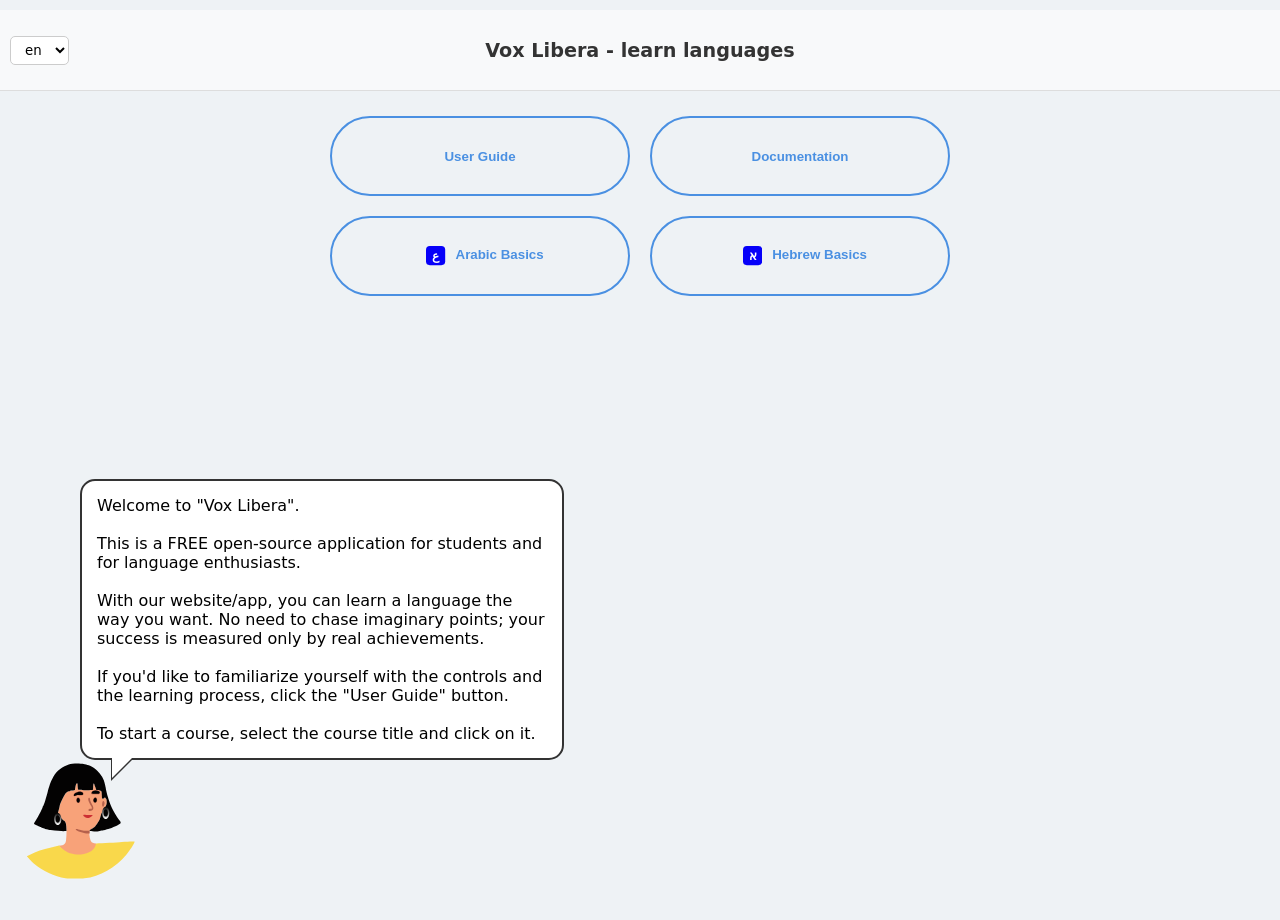
==== index.html @ 5a46f144 "take list of cources and generate buttons dynamically; verify app parameters;" ====
<!DOCTYPE html>
<html>
<head>
    <meta charset="UTF-8">

    <meta name="viewport" content="width=device-width, initial-scale=1.0, maximum-scale=1.0, user-scalable=no">
    <link rel="icon" />
    <title>Vox-Libera - Learn Any Language v2.8</title>
    <script>
      const html_code_ver = '2.8.4';
    </script>
    <link rel="stylesheet" href="style.css">
    <link rel="stylesheet" href="common_style.css">

</head>
<body>
    <nav class="top-nav-main">
      <select id="ui-lang-select" class="settings-select">
      </select>
      <span data-i18n="main|app-name"> </span>
    </nav>
    <main id="app-container">

      <div class="" id="aboutScreen">
        <div class="course-selector" id="course-selector">

          <button data-i18n="main|user-guide" class="course-btn" onclick="location.href='user_guide.html'">User Guide</button>

          <button data-i18n="main|documentation" class="course-btn" onclick="location.href='https://github.com/freerss2/vox_libera/blob/main/README.md'">Technical Documentation</button>
            
        <!-- buttons with links to supported courses -->
        </div>
      </div>

    </main>

    <div id="narrator-container">
      <div id="speech-bubble" class="hidden">
        <div id="bubble-text">
            </div>
        <div class="bubble-tail"></div>
      </div>

      <div id="mascot-wrapper">
      </div>
    </div>

    <script src="js/common.js?ver=2-7" defer></script>
    <script src="js/settings.js?ver=2-7" defer></script>
    <script src="js/i18n.js?ver=2-7" defer></script>
    <script src="js/locales.js?ver=2-7" defer></script>
    <script src="js/main.js?ver=2-7" defer></script>

</body>
</html>
---- style.css ----
﻿:root { 
    --nav-height: 60px; 
    --drawer-width: 360px;
    --primary: #4183d0; 
    --primary-color: #4183d0; 
    --primary-rgb: 0, 122, 255;
    --primary-background: #fff;
    --secondary-color: #0582f1;
    --error-color: #d23a3a;
    --text-color: #4b4b4b;
    --border-color: #888;
    --light-border-color: #E5E5E5;
    --app-scale: 1;
    --font-multiplier: 1; /* language-dependent font multiplier */
}
        
body {
   margin: 0;
   height: 100vh;
   padding: 10px;
   font-family: 'Segoe UI', system-ui, sans-serif;
   overflow: hidden;
   display: flex;
   flex-direction: column;
   align-items: center;
   background-color: #eef2f5;
}

/* Styles for any RTL lanugage (Arabic, Hebrew, Farsi) */
[dir="rtl"] {
    font-family: 'Noto Sans Arabic', sans-serif;
    text-align: right;
    line-height: 1.6; /* optional (?) */
}

/* Specific language styles */
[lang="ar"] {
    --font-multiplier: 1.8; /* Due to script-spyle Arabic is shown a bit smaller than Latin */
}

[lang="ru"] {
    --font-multiplier: 1.4;
}

[lang="en"] {
    --font-multiplier: 1.4;
}

#app-container {   
    flex: 1;
    flex-grow: 1;
    overflow-y: auto;
    display: flex;
    flex-direction: column;
    height: 100vh; 
    height: 100svh;
    min-width: 20vw;
    padding-bottom: 5px;
    padding-top: 5px;
    -webkit-overflow-scrolling: touch;
    transition: all 0.3s ease-out;
    opacity: 1;
}

#app-container.hidden-anim {
    opacity: 0;
    transform: translateY(20px);
}

#app-container > * {
    height: auto !important;
}

.top-nav-main {
    display: flex;
    align-items: center;    /* Выравнивает селектор и текст по вертикальной оси */
    justify-content: center; /* Центрирует содержимое */
    position: relative;     /* Нужно для позиционирования селектора */
    padding: 15px 20px;
    background-color: #f8f9fa; /* Или твой цвет фона */
    border-bottom: 1px solid #ddd;
    min-height: 50px;
    width: 100%;
}

/* Стили для заголовка */
.top-nav-main span {
    font-size: 1.2rem;
    font-weight: bold;
    color: #333;
    text-align: center;
}

.top-nav {
    display: flex;
    flex-direction: column;
    height: auto;
    padding: 10px;
    width: 100%;
    align-items: center;
    background: var(--primary-background);
    border-bottom: 1px solid var(--border-color);
}

.nav-content-wrapper {
    width: 100%;
    max-width: 600px;
    margin: 0 auto;
}

.nav-row {
    display: flex;
    align-items: center;
    width: 100%;
    gap: 10px;
}

#title {
    white-space: nowrap;
    overflow: hidden;
    text-overflow: ellipsis;
    flex-grow: 1;
    min-width: 0;    
    font-weight: bold;
    padding: 0 10px;
}

@media (max-width: 360px) {
    #title { font-size: 0.9em; }
}

@media (max-width: 600px) {
    #app-container {
        min-width: 80vw;
        margin: 0 auto; 
        max-width: 100vw;
    }
}

#completion-screen {
    text-align: center;
}

/* errors-panel  */
.progress-container {
    width: 100%;
    max-width: 100%;
    height: 16px;
    box-sizing: border-box;
    background: var(--border-color);
    border-radius: 10px;
    margin: 20px 0;
    overflow: hidden;
}

.progress-bar {
    width: 0%;
    height: 100%;
    background: var(--primary-color);
    transition: width 0.3s ease;
}

.game-screen {
    padding-bottom: 50px;
}

.hidden { display: none !important; }

.flashcards-screen {
    display: flex;
    flex-direction: column;
    align-items: center;
    justify-content: center;
}

.flashcard-wrapper {
    position: relative;
    user-select: none;
    width: 100%;
    display: flex;
    justify-content: center;
    align-items: center;
    padding: 0 10px;
    box-sizing: border-box;
}

.flashcard-header {
    display: flex;
    margin-top: 10px;
    margin-bottom: 10px;
    align-items: center;
    justify-content: space-between;
    padding: 10px 15px;
    background: var(--primary-background);
    width: 100%;
    box-sizing: border-box;
}

#card-counter {
  white-space: nowrap;
  font-weight: bold;
  margin: 5px;
  text-align: center;
  flex: 0 0 auto; 
  padding: 0 10px;
  font-size: 1.2rem;
  color: var(--border-color);
}

.mode-toggle, .speed-controls {
    flex: 1;
    display: flex;
}

.mode-toggle-wrapper {
    flex: 1;
    display: flex;
    justify-content: flex-start;
}

.mode-toggle {
  cursor: pointer;
  border: 3px solid var(--border-color);
  color: var(--border-color);
  border-radius: 5px;
  margin: 5px;
  font-size: 1.2rem;
  display: inline-flex;
  align-items: center;
  justify-content: center;}

.speed-controls {
    justify-content: flex-end;
    align-items: center;
    gap: 5px;
}

.card-controls {
    display: flex;
    justify-content: center;
}

.nav-btn {
    position: absolute;
    top: 35px; 
    opacity: 0.6;
    transform: translateY(-50%);
    z-index: 10;
    background: var(--primary-background);
    width: 50px;
    height: 50px;
    border-radius: 50%;
    box-shadow: none;
    border: 3px solid var(--border-color);
    color: var(--border-color);
    cursor: pointer;
    font-size: 2rem;
    user-select: none;
}

.nav-btn.prev { left: 0px; }
.nav-btn.next { right: 0px; }

.action-btn {
    cursor: pointer;
    margin: 0px 10px 10px 0px;
    padding: 15px 25px;
    border-radius: 30px;
    border: solid 3px;
    font-weight: bold;
    min-width: 38%;
}

.action-btn.easy { border-color: var(--primary); color: var(--primary); }
.action-btn.hard { border-color: var(--error-color); color: var(--error-color); }

.row-btn {
  margin-top: 10px;
}

.target-text {
  font-size: calc(1.3rem * var(--app-scale) * var(--font-multiplier));
  color: var(--text-color);
  margin-bottom: 10px;
}

.user-text {
  font-size: calc(1.3rem * var(--app-scale) * var(--font-multiplier));
  color: var(--text-color);
}

.transcr-text { color: #666; font-style: italic; margin-top: 5px; }

.stat-badge {
  font-weight: bold; 
  font-size: 0.9em; 
  opacity: 0.7;
  background-color: lightgray;
  border-radius: 10px;
  padding-left: 5px;
  padding-right: 5px;
}

#card-anchor { transition: all 0.2s ease; }

.flashcard.flipped {
    transform: rotateY(180deg);
}

.flashcard {
    transition: transform 0.6s ease;
    transform-style: preserve-3d;
    position: relative;
    width: 300px;
    height: 200px;
    margin-bottom: 10px;
}

.card-front, .card-back {
    position: absolute; /* Must - for getting the same place */
    top: 0; 
    left: 0;
    width: 100%;
    height: 100%;
    backface-visibility: hidden; /* IMPORTANT: hide backface */
    -webkit-backface-visibility: hidden;
    display: flex;
    overflow: hidden;
    padding: 10px;
    box-sizing: border-box;
    flex-direction: column;
    align-items: center;
    justify-content: center;
    background: white; /* Background must be solid */
    border: 1px solid var(--border-color);
    border-radius: 15px;
}

.card-back {
    transform: rotateY(180deg); /* Rotate 180 degrees */
}

.matching-container {
    display: grid; grid-template-columns: 1fr 1fr; gap: 12px;
    max-width: 600px; width: 100%; min-height: 300px;
}

#progress-bar-fill {
    height: 100%;
    width: 0%;
    background: #4caf50;
    transition: width 0.3s ease;
}

.audio-main-btn {
  border-radius: 5px;
  margin: 10px;
}

@keyframes shake {
    20%, 60% { transform: translateX(-5px); }
    40%, 80% { transform: translateX(5px); }
}

.win-screen {
    position: fixed;
    top: 50%;
    left: 50%;
    transform: translate(-50%, -50%); 
    background: var(--primary-background, white);
    padding: 40px;
    border-radius: 20px;
    box-shadow: 0 10px 50px rgba(0,0,0,0.3);
    text-align: center;
    width: 80%;
    max-width: 350px;
}

.win-screen.hidden { display: none !important; opacity: 0; }

#tipOfTheDay {
    padding-bottom: 2rem;
    font-size: 1.1rem;
    font-weight: bold;
    color: #888;
}

.modal-actions {
    margin-top: 20px;
}

.final-progress-bar {
    display: flex;
    width: 100%;
    align-items: stretch;
    gap: 10px;
    margin-top: 10px;
}

.final-progress-bar-stage {
    border: 1px solid var(--secondary-color);
    width: 100%;
    text-align: center;
    background-color: var(--primary-color);
    opacity: 50%;
}

.card {
    flex: 1 1 45%; 
    min-width: 140px; 
    max-width: 300px;
    padding: 20px;
    text-align: center;
    padding: 15px 10px;
    border: 1px solid var(--border-color);
    border-radius: 15px;
    cursor: pointer; text-align: center;
    background: white;
    display: flex; align-items: center;
    justify-content: center;
    user-select: none;
    transition: 0.1s;
    overflow: hidden;
    text-overflow: ellipsis;
}

.card.selected { background-color: #ddf4ff; border-color: #84d8ff; color: var(--secondary-color); }
.card.correct { opacity: 0.15; pointer-events: none; transform: scale(0.9); border-color: transparent; }
.card.wrong { background-color: #ffdfe0; border-color: var(--error-color); animation: shake 0.3s; }
.wrong { border-color: var(--error-color); animation: shake 0.3s; }

.errors-panel {
    color:#afafaf;
    padding-left: 8px;
    background: #f9f9f9;
    font-weight:bold;
    border: 1px solid var(--border-color);
    margin-bottom: 10px;
    margin-top: 10px;
    border-radius: 5px;
    width: 100%;
    max-width: 100%;
    box-sizing: border-box;
}

.hint-panel {
    margin: 20px 0;
    min-height: 3em;
    background: #f9f9f9;
    border-radius: 15px;
    display: flex;
    align-items: center;
    justify-content: center;
    border: 1px solid var(--border-color);
    font-style: italic;
    color: #888;
}

.quiz-giveup-button {
    margin: 20px 0;
    min-height: 3em;
    width: 100%;
    cursor: pointer;
    border-radius: 15px;
    display: flex;
    align-items: center;
    justify-content: center;
    border: 1px solid var(--border-color);
}

.quiz-card-giveup {
    border-color: var(--primary-color);
    border-width: thick;
}

.sent-action-bar {
    display: flex;
    gap: 10px;        /* between buttons */
    width: 100%;
    align-items: stretch;
}

.sent-btn-giveup {
    flex: 0 0 auto;   /* use exact width */
    margin-left: 10px;
    padding: 10px 15px;
}

.sent-btn-check {
    flex: 1;          /* utilize all available width */
    padding: 10px;
}


#dictToggleBtn { color: var(--primary-color); font-weight: bold; }

#accuracyStat {
  font-size: 3rem;
  color: var(--primary-color);
  font-weight: bold;
  margin-bottom: 15px;
}

#nextGameBtn { padding:15px 40px; }

.actionBtn {
  background: var(--primary-color);
  color: white;
  border: none;
  margin-bottom: 20px;
  border-radius: 15px;
  cursor: pointer;
  font-weight: bold;
  font-size: larger;
  padding: 15px 15px;
}

.sent-words {
    background: var(--primary-background);
    border: 1px solid var(--border-color);
    border-radius: 15px;
    padding: 15px 30px;
    margin-bottom: 20px;
    font-size: 1.8rem;
    min-height: 80px;	
    display: flex;
    flex-wrap: wrap;
    gap: 10px;
    justify-content: center;
}

.sent-word {
    display: flex;
    align-items: center;
    justify-content: center;
    user-select: none;
    background: var(--primary-background);
    border: 2px solid var(--light-border-color);
    border-bottom: 4px solid var(--light-border-color);
    border-radius: 12px;
    max-height: 2.5rem;
    padding: 5px;
    margin: 5px;
    cursor: pointer;
}

.sent-word-used {
    background: var(--light-border-color);
    color: var(--light-border-color);
    cursor: default;
}

.question-card {
    background: #f8f9fa;
    border: 1px solid var(--border-color);
    border-radius: 15px;
    padding: 15px 20px;
    margin-bottom: 20px;
    text-align: center;
    min-height: 120px;
    display: flex;
    flex-direction: column;
    align-items: center;
    justify-content: center;
}

.options-grid {
    display: grid;
    grid-template-columns: 1fr 1fr; /* 2x2 for mobile screen */
    gap: 15px;
}

@media (max-width: 500px) {
    .options-grid {
       grid-template-columns: 1fr;
       justify-items: center;
    }
    .quiz-card {
       min-width: 80vw;
    }
}

#dictionaryList {
    display: grid;
    grid-template-columns: repeat(auto-fill, minmax(350px, 1fr));
    gap: 15px;
}

#screen-dictionary{
    height: 100vh !important; 
    overflow-y: auto !important;
    padding-bottom: 50px;
}

.dictionaryCard {
  display: block;
  justify-content: space-between;
  align-items: center;
  padding: 15px;
  background: white;
  border: 1px solid var(--border-color);
  border-radius: 15px;
  cursor: pointer;
}

.dictionaryTransl {
  font-size: 1.1em; 
  color: #333; 
  margin-top: 4px;
}

.transcription {
    color: #666;
    font-style: italic;
}

.transcription.hidden {
    visibility: hidden !important;
    opacity: 0;
    pointer-events: none;
}

.nav-controls {
    display: flex;
    justify-content: space-between;
    gap: 10px;
}

.nav-arrow {
    flex: 1;
    padding: 8px;
    border: 1px solid #ddd;
    border-radius: 6px;
    background: white;
    cursor: pointer;
    font-size: 0.85rem;
}

.exercise-path {
    list-style: none;
    padding-bottom: 20px;
    display: flex;
    flex-direction: column;
    padding-inline-start: 0px;
    align-items: center;
}

.exercise-node {
    display: flex;
    align-items: center;
    gap: 15px;
    padding: 10px;
    width: 80%;
    border-bottom: 2px dashed #ccc; /* delimiter */
    cursor: pointer;
    transition: 0.3s;
}

.exercise-node:hover {
    background: #f0f0f0;
    transform: scale(1.02);
}

.node-icon {
    width: 35px;
    height: 35px;
    background: var(--primary);
    color: white;
    border-radius: 50%;
    display: flex;
    align-items: center;
    justify-content: center;
    font-weight: bold;
}

.exercise-node.current {
    background: #fff;
    border: 2px solid var(--primary);
    transform: scale(1.1);
}

.exercise-node.current .node-icon {
    background: var(--primary);
    animation: pulse 2s infinite;
}

@keyframes pulse {
0%   { box-shadow: 0 0 0 0 rgba(var(--primary-rgb), 0.7); }
70%  { box-shadow: 0 0 0 10px rgba(var(--primary-rgb), 0); }
100% { box-shadow: 0 0 0 0 rgba(var(--primary-rgb), 0); }
}

.drawer {
    display: flex;
    flex-direction: column;
    position: fixed; 
    left: calc(-1 * var(--drawer-width));
    top: 0; 
    width: var(--drawer-width); 
    height: 100%;
    background: white; 
    z-index: 1001; 
    transition: left 0.3s ease;
    padding: 10px;
    box-shadow: 5px 0 15px rgba(0,0,0,0.2);
    box-sizing: border-box;
}

.drawer-header {
    display: flex;
    flex-direction: column;
    background: #f8f9fa;
    border-bottom: 1px solid #ddd;
}

.drawer-title {
    position: relative;
    padding: 15px;
}

.title-row {
    display: flex;
    justify-content: space-between;
    align-items: flex-start;
    gap: 10px;
}

#currentTopicName {
    margin: 0;
    font-size: 1.1rem;
    padding-right: 10px;
    padding-top: 7px;
    padding-left: 20px;
    flex: 1;
    white-space: nowrap;
    overflow: hidden;
}

.topic-stats {
    gap: 15px;
    margin-top: 8px;
    padding-top: 8px;
    border-top: 1px solid rgba(var(--primary-rgb), 0.1);
    font-size: 0.85rem;
    color: #666;
}

.stat-value {
    font-weight: bold;
    color: var(--primary);
    margin-left: 4px;
}

.results-stats {
    width: 100%;
    padding-left: 30px;
    padding-right: 40px;
}

.title-actions {
    display: flex;
    gap: 5px;
    z-index: 10;
}

.icon-btn {
    background: none;
    border: 1px solid transparent;
    font-size: 1.2rem;
    cursor: pointer;
    color: #666;
    padding: 4px 8px;
    border-radius: 4px;
    transition: all 0.2s;
}

.icon-btn:hover {
    background: rgba(0, 0, 0, 0.05);
    color: var(--primary);
}

.drawer-title {
    position: relative;
    display: flex;
    overflow: hidden;
    flex-direction: column;
    padding: 0 10px 10px 10px;
}

.drawer-title::before {
    content: "";
    position: absolute;
    top: 0;
    left: 0;
    /* Corner triangle */
    width: 0;
    height: 0;
    border-style: solid;
    border-width: 35px 35px 0 0; /* size */
    border-color: var(--primary) transparent transparent transparent;
    
    display: flex;
    justify-content: center;
    align-items: center;
    
    opacity: 0;
    transition: opacity 0.3s ease;
    z-index: 1;
}

.drawer-title::after {
    content: "✓";
    position: absolute;
    top: 2px;
    left: 4px;
    font-size: 12px;
    color: white;
    font-weight: bold;
    opacity: 0;
    transition: opacity 0.3s ease;
    z-index: 2;
}

.drawer-title.is-passed::before,
.drawer-title.is-passed::after {
    opacity: 1;
}

.drawer-title.is-passed {
    background: rgba(var(--primary-rgb), 0.05);
}

#topic-settings {
    display: flex;
    justify-content: space-between;
    align-items: center;
    padding: 9px 0;
    margin-bottom: 5px;
    font-size: 0.8rem;
    border-top: 1px solid #eee;
    border-bottom: 1px solid #eee;
}

#topic-settings.hidden {
    visibility: hidden !important;
    opacity: 0;
    pointer-events: none;
}

.pass-toggle {
    display: flex;
    align-items: center;
    gap: 5px;
    cursor: pointer;
    color: #555;
}

#topicPassedCheckbox {
    -webkit-appearance: none;
    appearance: none;
    width: 18px;
    height: 18px;
    border: 2px solid var(--border-color);
    border-radius: 4px;
    background-color: white;
    cursor: pointer;
    position: relative;
    transition: all 0.2s ease;
    outline: none;
}

#topicPassedCheckbox:hover {
    border-color: var(--primary);
    background-color: rgba(var(--primary-rgb), 0.03);
}

#topicPassedCheckbox:checked {
    border-color: var(--primary);
    background-color: var(--primary);
}

#topicPassedCheckbox::after {
    content: "✓";
    position: absolute;
    top: 50%;
    left: 50%;
    transform: translate(-50%, -50%) scale(0);
    font-size: 14px;
    color: white;
    font-weight: bold;
    transition: transform 0.2s ease-out;
}

#topicPassedCheckbox:checked::after {
    transform: translate(-50%, -50%) scale(1);
}

.drawer-title.is-passed .pass-toggle {
    color: var(--primary);
}

.btn-reset {
    background: none;
    border: none;
    color: var(--error-color);
    cursor: pointer;
    font-size: 0.75rem;
    padding: 2px 5px;
    opacity: 0.8;
}

.btn-reset:hover {
    opacity: 1;
    text-decoration: underline;
}

.nav-controls {
    display: flex;
    justify-content: space-between;
    gap: 10px;
    margin-top: 10px;
}

.nav-arrow {
    flex: 1;
    padding: 8px;
}

.drawer-content {
    flex: 1;
    overflow-y: auto;
    padding: 20px;
    -webkit-overflow-scrolling: touch;
}

.drawer-content::-webkit-scrollbar {
    width: 6px;
}

.drawer-content::-webkit-scrollbar-thumb {
    background-color: #ddd;
    border-radius: 10px;
}

.drawer.open { left: 0; }

#overlay {
    position: fixed; 
    top: 0; left: 0; 
    width: 100%; height: 100%;
    background: rgba(0,0,0,0.5); 
    display: none;
    z-index: 999;
}

#overlay.active { display: block; }

.drawer h3 {
  font-size: 14px;
  color: #888;
  text-transform:
  uppercase;
  margin-top: 20px;
}

.setting-group { margin: 20px 0; padding: 0 5px; }
.setting-item { 
    display: flex; 
    justify-content: space-between; 
    align-items: center; 
    margin-bottom: 15px;
    padding: 10px 5px;
}

/* state switch */
.segmented-control {
    display: flex;
    position: relative;
    background: #f0f0f0;
    border-radius: 10px;
    padding: 2px;
    margin-top: 8px;
}

.segmented-control input { display: none; }

.segmented-control label {
    flex: 1;
    text-align: center;
    padding: 8px 0;
    font-size: 14px;
    cursor: pointer;
    z-index: 1;
    transition: color 0.3s;
}

.segmented-control input:checked + label { color: #fff; font-weight: bold; }

/* tri-state slider */
.selection-slider {
    position: absolute;
    top: 2px;
    left: 2px;
    width: 33.33%;
    height: calc(100% - 4px);
    background: var(--primary);
    border-radius: 8px;
    transition: transform 0.3s ease;
    z-index: 0;
}

/* switching logic */
#diff-easy:checked ~ .selection-slider { transform: translateX(0%); }
#diff-medium:checked ~ .selection-slider { transform: translateX(100%); }
#diff-hard:checked ~ .selection-slider { transform: translateX(200%); }

/* Toggle */
.switch { position: relative; width: 50px; height: 26px; }
.switch input { opacity: 0; width: 0; height: 0; }
.slider {
    position: absolute; cursor: pointer; top: 0; left: 0; right: 0; bottom: 0;
    background-color: #ccc; transition: .4s; border-radius: 34px;
}
.slider:before {
    position: absolute; content: ""; height: 18px; width: 18px; left: 4px; bottom: 4px;
    background-color: white; transition: .4s; border-radius: 50%;
}
input:checked + .slider { background-color: var(--primary); }
input:checked + .slider:before { transform: translateX(24px); }

.reset-btn {
    width: 100%;
    padding: 12px;
    background: #fff0f0;
    color: #ff4b4b;
    border: 1px solid #ffcccc;
    border-radius: 10px;
    font-weight: bold;
    cursor: pointer;
}

.drawer-footer {
    margin-top: auto;
    padding: 20px;
    border-top: 1px solid #eee;
}

.github-link {
    display: flex;
    align-items: center;
    gap: 8px;
    text-decoration: none;
    color: #666;
    font-size: 0.9rem;
    font-weight: 500;
    transition: color 0.2s;
}

.github-link:hover {
    color: var(--primary);
}

@keyframes burst {
    0% { transform: scale(1); opacity: 1; }
    50% { transform: scale(1.2); color: #4caf50; }
    100% { transform: scale(1); opacity: 0.8; }
}

.success-sparkle {
    position: absolute;
    top: 0px;
    left: 50%;
    transform: translateX(-50%) scale(2); /* Увеличиваем вдвое */
    font-size: 24px; /* Делаем сам символ крупнее */
    pointer-events: none;
    animation: fadeUp 0.5s ease-out forwards;
}

@keyframes fadeUp {
    0% { opacity: 1; transform: translateX(-50%) translateY(0) scale(2); }
    100% { opacity: 0; transform: translateX(-50%) translateY(-20px) scale(2.5); }
}

.correct-animation {
    animation: burst 0.4s ease-out;
    border-color: var(--primary) !important;
}

.search-container {
    display: flex;
    align-items: center;
    border: 1px solid #ccc;
    border-radius: 8px;
    padding: 5px 10px;
    background: white;
    width: 90vw;
    max-width: 600px;
    margin: 10px auto;
}

.search-container:focus-within {
    border-color: var(--primary-color);
    box-shadow: 0 0 4px rgba(88, 204, 2, 0.3);
}

#dictSearch {
    flex: 1;
    border: none;
    outline: none;
    padding: 8px;
    font-size: 16px;
}

#clearSearch {
    background: none;
    border: none;
    font-size: 20px;
    cursor: pointer;
    color: var(--primary-color);
    padding: 0 5px;
}

.toolbarBtn {
    border-width: 1px;
    min-height: 1.8rem;
    border-radius: 3px;
    font-size: larger;
}

.course-selector {
    display: flex;
    flex-wrap: wrap;
    justify-content: center;
    gap: 20px;
    padding: 20px;
    max-width: 800px;
    margin: 0 auto;
}

.course-btn {
    flex: 1 1 200px;
    max-width: 300px;
    min-height: 80px;
    min-width: 280px;   

    border: 2px solid #4a90e2;
    border-radius: 40px;
    background: transparent;
    color: #4a90e2;
    font-weight: bold;
    cursor: pointer;
    transition: all 0.2s ease;
}

.course-btn:hover {
    background: #4a90e2;
    color: white;
}
---- common_style.css ----
.step-nav {
    position: sticky;
    top: 0;
    z-index: 1000;
    display: flex;
    justify-content: center;
    background: rgba(255, 255, 255, 0.9);
    backdrop-filter: blur(5px);
    padding: 10px;
    border-bottom: 1px solid #eee;
}

.nav-item {
    text-decoration: none;
    color: #ccc;
    font-size: 24px;
    padding: 0 15px;
    transition: color 0.3s;
}

.nav-item.active {
    color: #3498db;
}

.settings-select {
    position: absolute;
    left: 20px;
    padding: 5px 10px;
    border-radius: 5px;
    border: 1px solid #ccc;
    background: white;
    cursor: pointer;
    font-family: inherit;
}

#narrator-container {
    position: fixed;
    bottom: 0;
    right: 0;
    width: 300px;
    display: flex;
    flex-direction: column;
    align-items: flex-end;
    padding: 20px;
    z-index: 9999;
    pointer-events: none;
}

#speech-bubble {
    position: fixed;
    bottom: 140px;
    left: 80px;
    background: #ffffff;
    border: 2px solid #333;
    border-radius: 15px;
    padding: 15px;
    min-width: 200px;
    max-width: 450px;
    transition: opacity 0.3s ease-in-out, transform 0.3s ease-out;
    pointer-events: all;
    cursor: pointer;
}

#speech-bubble::after {
    content: '';
    position: absolute;
    bottom: -20px; /* Выход за нижнюю границу баббла */
    left: 30px;    /* Сдвиг хвостика влево */
    border-width: 20px 20px 0 0; /* Формируем уголок, смотрящий влево-вниз */
    border-style: solid;
    border-color: #fff transparent transparent transparent;
}

#speech-bubble::before {
    content: '';
    position: absolute;
    bottom: -23px;
    left: 29px;
    border-width: 21px 21px 0 0;
    border-style: solid;
    border-color: #333 transparent transparent transparent;
}

.bubble-tail-old {
    position: absolute;
    bottom: -12px;
    right: 35px;
    width: 20px;
    height: 20px;
    background: white;
    border-right: 2px solid #333;
    border-bottom: 2px solid #333;
    transform: rotate(45deg);
}

#mascot-wrapper {
    position: fixed;
    bottom: 10px;
    left: 20px;
    width: 120px;
    height: 130px;
    z-index: 1000;
    overflow: hidden;
    pointer-events: all;
    cursor: pointer;
}

#narrator-svg {
    width: 100%;
    height: auto;
    display: block;
}

.animation-eyebrow {
    /* --rot-angle should differ per eyebrow */
    transform: translateY(var(--move-y, 0)) rotate(var(--rot-angle, 0deg));
    transition: transform 0.2s ease;
    transform-box: fill-box;
    transform-origin: center;
}

#emotion-left-eyebrow { --rot-dir: 1; }
#emotion-right-eyebrow { --rot-dir: -1; }

/* When applying this class the variables are getting the right values */
.eyebrow-frown {
    --move-y: 3px;
    --rot-angle: calc(-10deg * var(--rot-dir));
}

.eyebrow-sad {
    --move-y: 3px;
    --rot-angle: calc(10deg * var(--rot-dir));
}

.eyebrow-raised {
    transform: translateY(-5px);
}

.eyebrow-serious {
    transform: translateY(3px);
}

.course-icon {
    width: 1.2rem;
    vertical-align: middle;
    padding-inline: 10px;
}
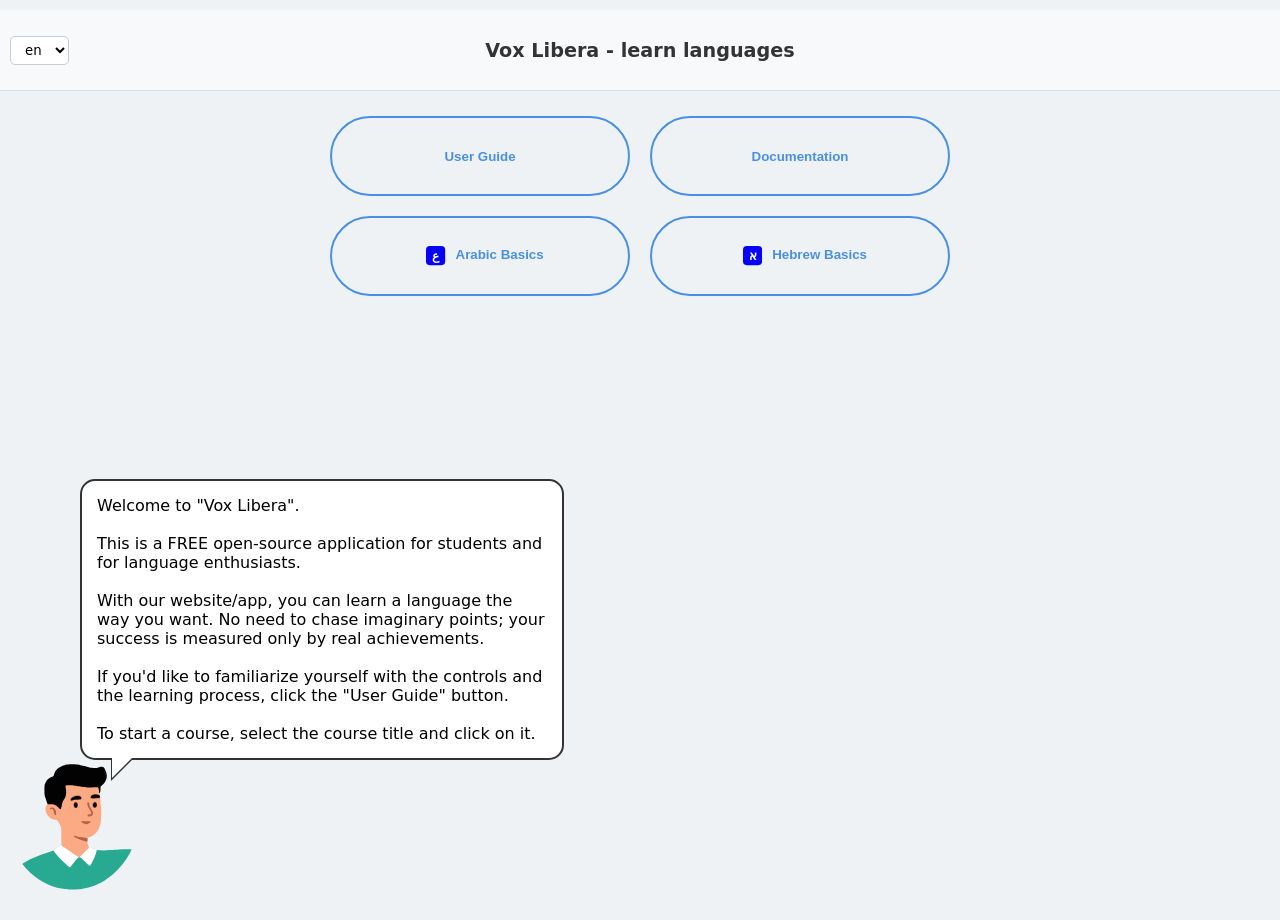
==== commit 0331c8e0: "Use mascot bubble for game summary; minor bug fixes;" ====
--- a/index.html
+++ b/index.html
@@ -15,7 +15,7 @@
 </head>
 <body>
     <nav class="top-nav-main">
-      <select id="ui-lang-select" class="settings-select">
+      <select id="ui-lang-select" class="settings-select in-toolbar">
       </select>
       <span data-i18n="main|app-name"> </span>
     </nav>
@@ -37,7 +37,7 @@
     <div id="narrator-container">
       <div id="speech-bubble" class="hidden">
         <div id="bubble-text">
-            </div>
+        </div>
         <div class="bubble-tail"></div>
       </div>
 
--- a/style.css
+++ b/style.css
@@ -374,6 +374,8 @@
     text-align: center;
     width: 80%;
     max-width: 350px;
+    mix-blend-mode: normal !important;
+    isolation: isolate;
 }
 
 .win-screen.hidden { display: none !important; opacity: 0; }
--- a/common_style.css
+++ b/common_style.css
@@ -23,7 +23,6 @@
 }
 
 .settings-select {
-    position: absolute;
     left: 20px;
     padding: 5px 10px;
     border-radius: 5px;
@@ -31,6 +30,16 @@
     background: white;
     cursor: pointer;
     font-family: inherit;
+}
+
+.settings-select.in-toolbar {
+    position: absolute;
+}
+
+.text-center {
+    display: block;
+    width: 100%;
+    text-align: center;
 }
 
 #narrator-container {
@@ -42,7 +51,7 @@
     flex-direction: column;
     align-items: flex-end;
     padding: 20px;
-    z-index: 9999;
+    z-index: 999;
     pointer-events: none;
 }
 
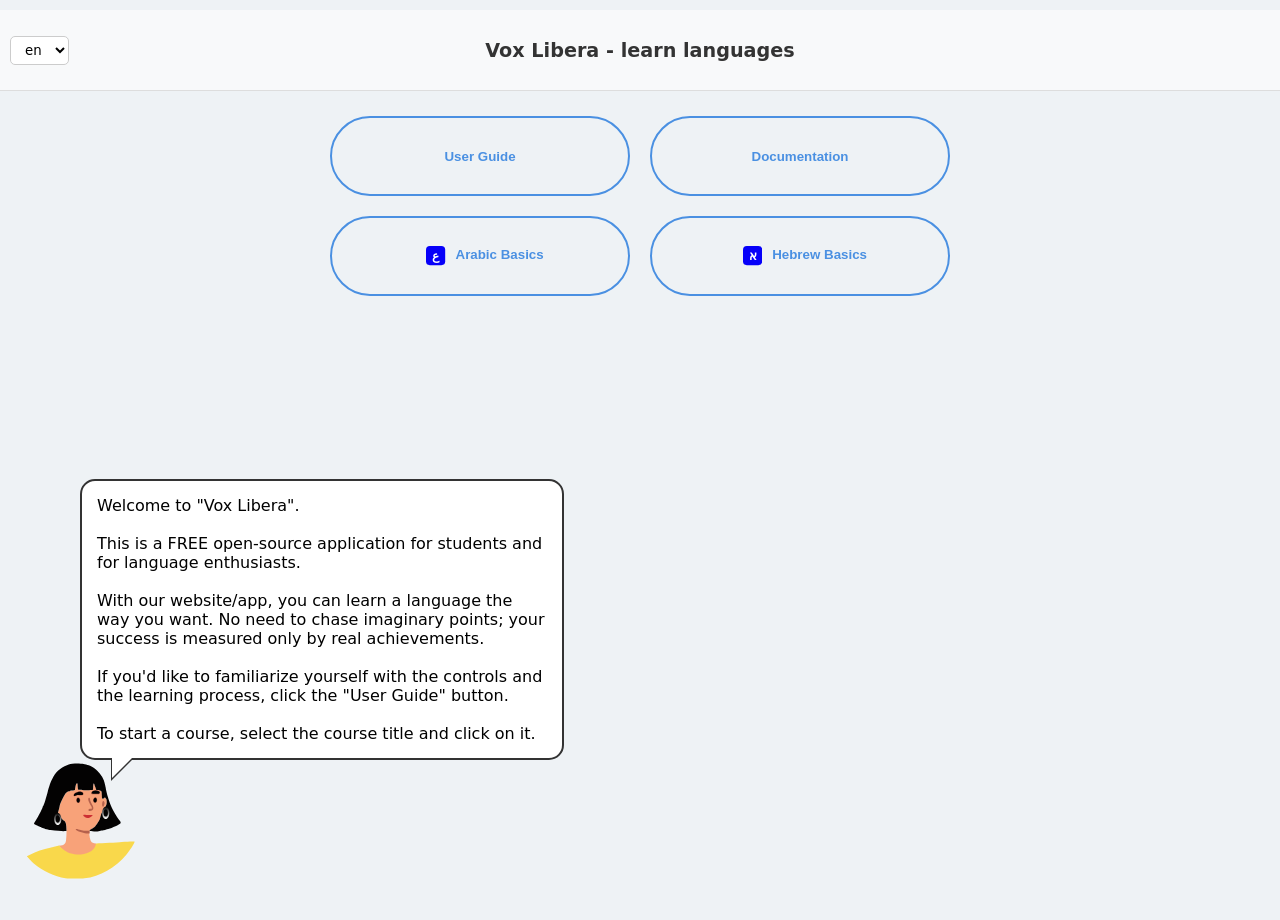
==== commit 4a5f78a0: "generic set of narrators; use narrator for final game summary display;" ====
--- a/index.html
+++ b/index.html
@@ -41,7 +41,7 @@
         <div class="bubble-tail"></div>
       </div>
 
-      <div id="mascot-wrapper">
+      <div id="narrator-wrapper">
       </div>
     </div>
 
--- a/style.css
+++ b/style.css
@@ -751,6 +751,7 @@
     font-weight: bold;
     color: var(--primary);
     margin-left: 4px;
+    display: inline;
 }
 
 .results-stats {
--- a/common_style.css
+++ b/common_style.css
@@ -102,7 +102,7 @@
     transform: rotate(45deg);
 }
 
-#mascot-wrapper {
+#narrator-wrapper {
     position: fixed;
     bottom: 10px;
     left: 20px;
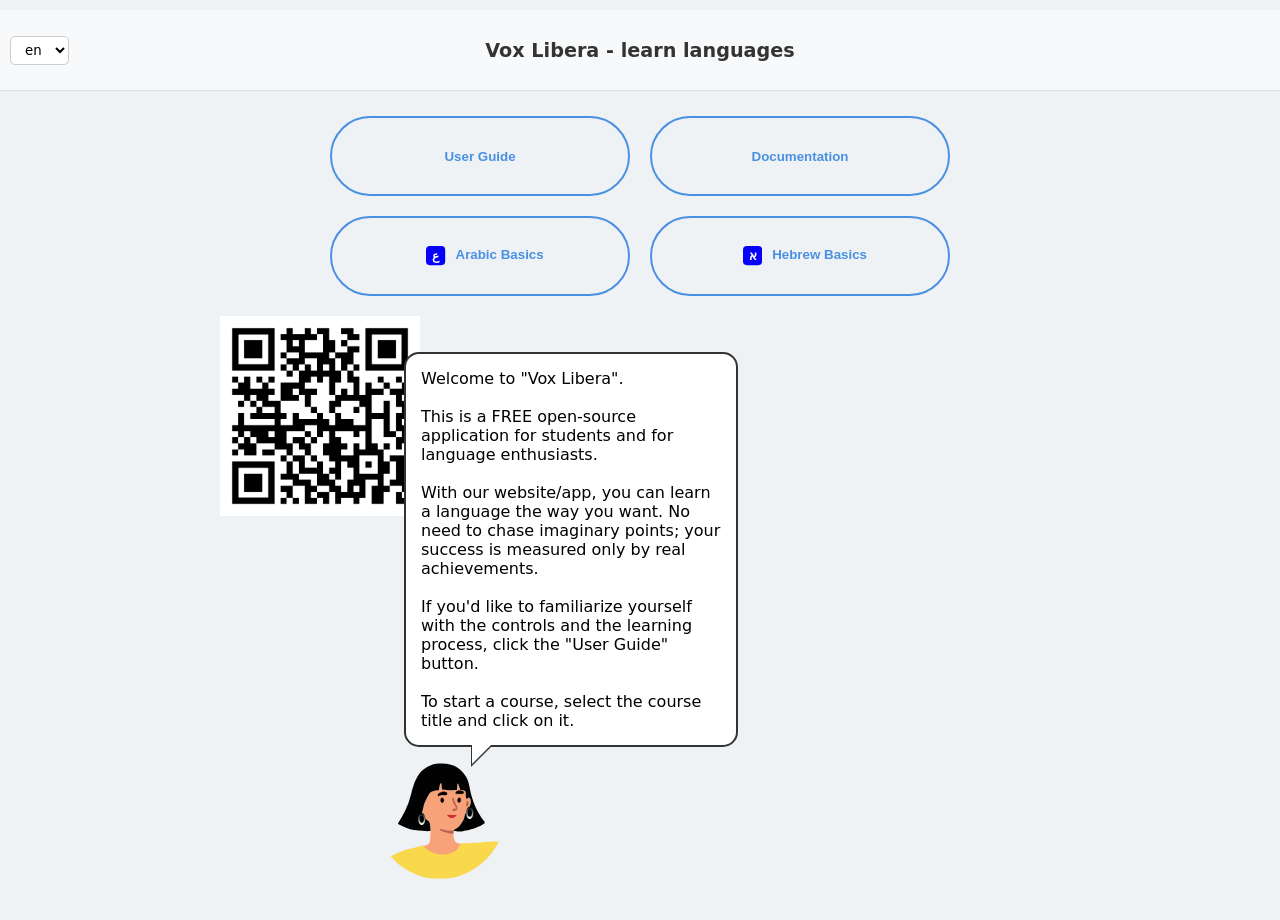
==== commit 3794cd64: "qr-code;" ====
--- a/index.html
+++ b/index.html
@@ -32,6 +32,8 @@
         </div>
       </div>
 
+        <img src="img/vox_libera_qr.png" style="width: 200px;">
+
     </main>
 
     <div id="narrator-container">
--- a/style.css
+++ b/style.css
@@ -1,8 +1,8 @@
-﻿:root { 
-    --nav-height: 60px; 
+:root { 
+    --nav-height: 60px;
     --drawer-width: 360px;
-    --primary: #4183d0; 
-    --primary-color: #4183d0; 
+    --primary: #4183d0;
+    --primary-color: #4183d0;
     --primary-rgb: 0, 122, 255;
     --primary-background: #fff;
     --secondary-color: #0582f1;
@@ -48,11 +48,10 @@
 
 #app-container {   
     flex: 1;
-    flex-grow: 1;
     overflow-y: auto;
     display: flex;
     flex-direction: column;
-    height: 100vh; 
+    height: 100vh;
     height: 100svh;
     min-width: 20vw;
     padding-bottom: 5px;
@@ -73,17 +72,17 @@
 
 .top-nav-main {
     display: flex;
-    align-items: center;    /* Выравнивает селектор и текст по вертикальной оси */
-    justify-content: center; /* Центрирует содержимое */
-    position: relative;     /* Нужно для позиционирования селектора */
+    align-items: center;
+    justify-content: center;
+    position: relative;
     padding: 15px 20px;
-    background-color: #f8f9fa; /* Или твой цвет фона */
+    background-color: #f8f9fa; /* TODO: add from vars */
     border-bottom: 1px solid #ddd;
     min-height: 50px;
     width: 100%;
 }
 
-/* Стили для заголовка */
+/* styles for top nav-bar */
 .top-nav-main span {
     font-size: 1.2rem;
     font-weight: bold;
@@ -120,19 +119,19 @@
     overflow: hidden;
     text-overflow: ellipsis;
     flex-grow: 1;
-    min-width: 0;    
+    min-width: 0;
     font-weight: bold;
     padding: 0 10px;
 }
 
-@media (max-width: 360px) {
+@media (width <= 360px) {
     #title { font-size: 0.9em; }
 }
 
-@media (max-width: 600px) {
+@media (width <= 600px) {
     #app-container {
         min-width: 80vw;
-        margin: 0 auto; 
+        margin: 0 auto;
         max-width: 100vw;
     }
 }
@@ -201,7 +200,7 @@
   font-weight: bold;
   margin: 5px;
   text-align: center;
-  flex: 0 0 auto; 
+  flex: 0 0 auto;
   padding: 0 10px;
   font-size: 1.2rem;
   color: var(--border-color);
@@ -242,7 +241,7 @@
 
 .nav-btn {
     position: absolute;
-    top: 35px; 
+    top: 35px;
     opacity: 0.6;
     transform: translateY(-50%);
     z-index: 10;
@@ -258,12 +257,13 @@
     user-select: none;
 }
 
-.nav-btn.prev { left: 0px; }
-.nav-btn.next { right: 0px; }
+.nav-btn.prev { left: 0; }
+
+.nav-btn.next { right: 0; }
 
 .action-btn {
     cursor: pointer;
-    margin: 0px 10px 10px 0px;
+    margin: 0 10px 10px 0;
     padding: 15px 25px;
     border-radius: 30px;
     border: solid 3px;
@@ -271,8 +271,15 @@
     min-width: 38%;
 }
 
-.action-btn.easy { border-color: var(--primary); color: var(--primary); }
-.action-btn.hard { border-color: var(--error-color); color: var(--error-color); }
+.action-btn.easy {
+    border-color: var(--primary);
+    color: var(--primary);
+}
+
+.action-btn.hard {
+    border-color: var(--error-color);
+    color: var(--error-color);
+}
 
 .row-btn {
   margin-top: 10px;
@@ -289,11 +296,58 @@
   color: var(--text-color);
 }
 
-.transcr-text { color: #666; font-style: italic; margin-top: 5px; }
+.transcr-text {
+    color: #666;
+    font-style: italic;
+    margin-top: 5px;
+}
+
+/* main container for story line */
+.story-line {
+    cursor: pointer;
+    border-bottom: 1px solid #eee;
+    transition: background 0.2s;
+}
+
+.story-line:hover {
+    background-color: #f9f9f9;
+}
+
+/* internal elements of story (hidden by default) */
+.story-translation {
+    max-height: 0;
+    opacity: 0;
+    overflow: hidden;
+    transition: all 0.3s ease-in-out;
+    font-size: 0.95rem;
+    color: #444;
+    padding-left: 10px;
+    border-left: 3px solid #ddd;
+}
+
+/* style for opened story sub-elements */
+.story-line.is-open .story-translation {
+    max-height: 200px;
+    opacity: 1;
+    margin-top: 10px;
+}
+
+/* trasnscription per story line */
+.story-transcr {
+    font-style: italic;
+    color: #888;
+    margin-top: 4px;
+    font-size: 0.85rem;
+}
+
+/* force story text to use flex display (essential for RTL languages) */
+.story-line > span {
+  display: flex;
+}
 
 .stat-badge {
-  font-weight: bold; 
-  font-size: 0.9em; 
+  font-weight: bold;
+  font-size: 0.9em;
   opacity: 0.7;
   background-color: lightgray;
   border-radius: 10px;
@@ -318,12 +372,11 @@
 
 .card-front, .card-back {
     position: absolute; /* Must - for getting the same place */
-    top: 0; 
+    top: 0;
     left: 0;
     width: 100%;
     height: 100%;
     backface-visibility: hidden; /* IMPORTANT: hide backface */
-    -webkit-backface-visibility: hidden;
     display: flex;
     overflow: hidden;
     padding: 10px;
@@ -341,8 +394,12 @@
 }
 
 .matching-container {
-    display: grid; grid-template-columns: 1fr 1fr; gap: 12px;
-    max-width: 600px; width: 100%; min-height: 300px;
+    display: grid;
+    grid-template-columns: 1fr 1fr;
+    gap: 12px;
+    max-width: 600px;
+    width: 100%;
+    min-height: 300px;
 }
 
 #progress-bar-fill {
@@ -366,11 +423,11 @@
     position: fixed;
     top: 50%;
     left: 50%;
-    transform: translate(-50%, -50%); 
+    transform: translate(-50%, -50%);
     background: var(--primary-background, white);
     padding: 40px;
     border-radius: 20px;
-    box-shadow: 0 10px 50px rgba(0,0,0,0.3);
+    box-shadow: 0 10px 50px rgb(0 0 0 / 30%);
     text-align: center;
     width: 80%;
     max-width: 350px;
@@ -378,13 +435,9 @@
     isolation: isolate;
 }
 
-.win-screen.hidden { display: none !important; opacity: 0; }
-
-#tipOfTheDay {
-    padding-bottom: 2rem;
-    font-size: 1.1rem;
-    font-weight: bold;
-    color: #888;
+.win-screen.hidden {
+    display: none !important;
+    opacity: 0;
 }
 
 .modal-actions {
@@ -404,21 +457,21 @@
     width: 100%;
     text-align: center;
     background-color: var(--primary-color);
-    opacity: 50%;
+    opacity: 0.50;
 }
 
 .card {
-    flex: 1 1 45%; 
-    min-width: 140px; 
+    flex: 1 1 45%;
+    min-width: 140px;
     max-width: 300px;
-    padding: 20px;
-    text-align: center;
     padding: 15px 10px;
     border: 1px solid var(--border-color);
     border-radius: 15px;
-    cursor: pointer; text-align: center;
+    cursor: pointer;
+    text-align: center;
     background: white;
-    display: flex; align-items: center;
+    display: flex;
+    align-items: center;
     justify-content: center;
     user-select: none;
     transition: 0.1s;
@@ -426,10 +479,29 @@
     text-overflow: ellipsis;
 }
 
-.card.selected { background-color: #ddf4ff; border-color: #84d8ff; color: var(--secondary-color); }
-.card.correct { opacity: 0.15; pointer-events: none; transform: scale(0.9); border-color: transparent; }
-.card.wrong { background-color: #ffdfe0; border-color: var(--error-color); animation: shake 0.3s; }
-.wrong { border-color: var(--error-color); animation: shake 0.3s; }
+.card.selected {
+    background-color: #ddf4ff;
+    border-color: #84d8ff;
+    color: var(--secondary-color);
+}
+
+.card.correct {
+    opacity: 0.15;
+    pointer-events: none;
+    transform: scale(0.9);
+    border-color: transparent;
+}
+
+.card.wrong {
+    background-color: #ffdfe0;
+    border-color: var(--error-color);
+    animation: shake 0.3s;
+}
+
+.wrong {
+    border-color: var(--error-color);
+    animation: shake 0.3s;
+}
 
 .errors-panel {
     color:#afafaf;
@@ -493,30 +565,6 @@
     padding: 10px;
 }
 
-
-#dictToggleBtn { color: var(--primary-color); font-weight: bold; }
-
-#accuracyStat {
-  font-size: 3rem;
-  color: var(--primary-color);
-  font-weight: bold;
-  margin-bottom: 15px;
-}
-
-#nextGameBtn { padding:15px 40px; }
-
-.actionBtn {
-  background: var(--primary-color);
-  color: white;
-  border: none;
-  margin-bottom: 20px;
-  border-radius: 15px;
-  cursor: pointer;
-  font-weight: bold;
-  font-size: larger;
-  padding: 15px 15px;
-}
-
 .sent-words {
     background: var(--primary-background);
     border: 1px solid var(--border-color);
@@ -572,29 +620,30 @@
     gap: 15px;
 }
 
-@media (max-width: 500px) {
+@media (width <= 500px) {
     .options-grid {
        grid-template-columns: 1fr;
        justify-items: center;
     }
+
     .quiz-card {
        min-width: 80vw;
     }
 }
 
-#dictionaryList {
+#dictionary-list {
     display: grid;
     grid-template-columns: repeat(auto-fill, minmax(350px, 1fr));
     gap: 15px;
 }
 
 #screen-dictionary{
-    height: 100vh !important; 
+    height: 100vh !important;
     overflow-y: auto !important;
     padding-bottom: 50px;
 }
 
-.dictionaryCard {
+.dictionary-card {
   display: block;
   justify-content: space-between;
   align-items: center;
@@ -605,9 +654,9 @@
   cursor: pointer;
 }
 
-.dictionaryTransl {
-  font-size: 1.1em; 
-  color: #333; 
+.dictionary-transl {
+  font-size: 1.1em;
+  color: #333;
   margin-top: 4px;
 }
 
@@ -622,28 +671,12 @@
     pointer-events: none;
 }
 
-.nav-controls {
-    display: flex;
-    justify-content: space-between;
-    gap: 10px;
-}
-
-.nav-arrow {
-    flex: 1;
-    padding: 8px;
-    border: 1px solid #ddd;
-    border-radius: 6px;
-    background: white;
-    cursor: pointer;
-    font-size: 0.85rem;
-}
-
 .exercise-path {
     list-style: none;
     padding-bottom: 20px;
     display: flex;
     flex-direction: column;
-    padding-inline-start: 0px;
+    padding-inline-start: 0;
     align-items: center;
 }
 
@@ -687,24 +720,26 @@
 }
 
 @keyframes pulse {
-0%   { box-shadow: 0 0 0 0 rgba(var(--primary-rgb), 0.7); }
-70%  { box-shadow: 0 0 0 10px rgba(var(--primary-rgb), 0); }
-100% { box-shadow: 0 0 0 0 rgba(var(--primary-rgb), 0); }
+0%   { box-shadow: 0 0 0 0 rgb(var(--primary-rgb), 0.7); }
+
+70%  { box-shadow: 0 0 0 10px rgb(var(--primary-rgb), 0); }
+
+100% { box-shadow: 0 0 0 0 rgb(var(--primary-rgb), 0); }
 }
 
 .drawer {
     display: flex;
     flex-direction: column;
-    position: fixed; 
+    position: fixed;
     left: calc(-1 * var(--drawer-width));
-    top: 0; 
-    width: var(--drawer-width); 
+    top: 0;
+    width: var(--drawer-width);
     height: 100%;
-    background: white; 
-    z-index: 1001; 
+    background: white;
+    z-index: 1001;
     transition: left 0.3s ease;
     padding: 10px;
-    box-shadow: 5px 0 15px rgba(0,0,0,0.2);
+    box-shadow: 5px 0 15px rgb(0 0 0 / 20%);
     box-sizing: border-box;
 }
 
@@ -715,11 +750,6 @@
     border-bottom: 1px solid #ddd;
 }
 
-.drawer-title {
-    position: relative;
-    padding: 15px;
-}
-
 .title-row {
     display: flex;
     justify-content: space-between;
@@ -727,7 +757,7 @@
     gap: 10px;
 }
 
-#currentTopicName {
+#current-topic-name {
     margin: 0;
     font-size: 1.1rem;
     padding-right: 10px;
@@ -736,13 +766,14 @@
     flex: 1;
     white-space: nowrap;
     overflow: hidden;
+    border-top: none;
 }
 
 .topic-stats {
     gap: 15px;
     margin-top: 8px;
     padding-top: 8px;
-    border-top: 1px solid rgba(var(--primary-rgb), 0.1);
+    border-top: 1px solid rgb(var(--primary-rgb), 0.1);
     font-size: 0.85rem;
     color: #666;
 }
@@ -778,7 +809,7 @@
 }
 
 .icon-btn:hover {
-    background: rgba(0, 0, 0, 0.05);
+    background: rgb(0 0 0 / 5%);
     color: var(--primary);
 }
 
@@ -787,25 +818,23 @@
     display: flex;
     overflow: hidden;
     flex-direction: column;
-    padding: 0 10px 10px 10px;
+    padding: 0 10px 10px;
 }
 
 .drawer-title::before {
+    /* Corner triangle */
     content: "";
     position: absolute;
     top: 0;
     left: 0;
-    /* Corner triangle */
     width: 0;
     height: 0;
     border-style: solid;
     border-width: 35px 35px 0 0; /* size */
     border-color: var(--primary) transparent transparent transparent;
-    
-    display: flex;
-    justify-content: center;
-    align-items: center;
-    
+    display: flex;
+    justify-content: center;
+    align-items: center;
     opacity: 0;
     transition: opacity 0.3s ease;
     z-index: 1;
@@ -830,7 +859,7 @@
 }
 
 .drawer-title.is-passed {
-    background: rgba(var(--primary-rgb), 0.05);
+    background: rgb(var(--primary-rgb), 0.05);
 }
 
 #topic-settings {
@@ -858,8 +887,7 @@
     color: #555;
 }
 
-#topicPassedCheckbox {
-    -webkit-appearance: none;
+#topic-passed-checkbox {
     appearance: none;
     width: 18px;
     height: 18px;
@@ -872,17 +900,17 @@
     outline: none;
 }
 
-#topicPassedCheckbox:hover {
+#topic-passed-checkbox:hover {
     border-color: var(--primary);
-    background-color: rgba(var(--primary-rgb), 0.03);
-}
-
-#topicPassedCheckbox:checked {
+    background-color: rgb(var(--primary-rgb), 0.03);
+}
+
+#topic-passed-checkbox:checked {
     border-color: var(--primary);
     background-color: var(--primary);
 }
 
-#topicPassedCheckbox::after {
+#topic-passed-checkbox::after {
     content: "✓";
     position: absolute;
     top: 50%;
@@ -894,7 +922,7 @@
     transition: transform 0.2s ease-out;
 }
 
-#topicPassedCheckbox:checked::after {
+#topic-passed-checkbox:checked::after {
     transform: translate(-50%, -50%) scale(1);
 }
 
@@ -925,6 +953,11 @@
 }
 
 .nav-arrow {
+    border: 1px solid #ddd;
+    border-radius: 6px;
+    background: white;
+    cursor: pointer;
+    font-size: 0.85rem;
     flex: 1;
     padding: 8px;
 }
@@ -948,10 +981,12 @@
 .drawer.open { left: 0; }
 
 #overlay {
-    position: fixed; 
-    top: 0; left: 0; 
-    width: 100%; height: 100%;
-    background: rgba(0,0,0,0.5); 
+    position: fixed;
+    top: 0;
+    left: 0;
+    width: 100%;
+    height: 100%;
+    background: rgb(0 0 0 / 50%);
     display: none;
     z-index: 999;
 }
@@ -963,14 +998,19 @@
   color: #888;
   text-transform:
   uppercase;
-  margin-top: 20px;
-}
-
-.setting-group { margin: 20px 0; padding: 0 5px; }
+  border-top: medium dotted black;
+  padding-top: 20px;
+}
+
+.setting-group {
+  margin: 20px 0;
+  padding: 0 5px;
+}
+
 .setting-item { 
-    display: flex; 
-    justify-content: space-between; 
-    align-items: center; 
+    display: flex;
+    justify-content: space-between;
+    align-items: center;
     margin-bottom: 15px;
     padding: 10px 5px;
 }
@@ -997,7 +1037,10 @@
     transition: color 0.3s;
 }
 
-.segmented-control input:checked + label { color: #fff; font-weight: bold; }
+.segmented-control input:checked + label {
+  color: #fff;
+  font-weight: bold;
+}
 
 /* tri-state slider */
 .selection-slider {
@@ -1018,25 +1061,49 @@
 #diff-hard:checked ~ .selection-slider { transform: translateX(200%); }
 
 /* Toggle */
-.switch { position: relative; width: 50px; height: 26px; }
-.switch input { opacity: 0; width: 0; height: 0; }
+.switch {
+  position: relative;
+  width: 50px;
+  height: 26px;
+}
+
+.switch input {
+  opacity: 0;
+  width: 0;
+  height: 0;
+}
+
 .slider {
-    position: absolute; cursor: pointer; top: 0; left: 0; right: 0; bottom: 0;
-    background-color: #ccc; transition: .4s; border-radius: 34px;
-}
-.slider:before {
-    position: absolute; content: ""; height: 18px; width: 18px; left: 4px; bottom: 4px;
-    background-color: white; transition: .4s; border-radius: 50%;
-}
+    position: absolute;
+    cursor: pointer;
+    inset: 0;
+    background-color: #ccc;
+    transition: .4s;
+    border-radius: 34px;
+}
+
+.slider::before {
+    position: absolute;
+    content: "";
+    height: 18px;
+    width: 18px;
+    left: 4px;
+    bottom: 4px;
+    background-color: white;
+    transition: .4s;
+    border-radius: 50%;
+}
+
 input:checked + .slider { background-color: var(--primary); }
-input:checked + .slider:before { transform: translateX(24px); }
+
+input:checked + .slider::before { transform: translateX(24px); }
 
 .reset-btn {
     width: 100%;
     padding: 12px;
     background: #fff0f0;
     color: #ff4b4b;
-    border: 1px solid #ffcccc;
+    border: 1px solid #fcc;
     border-radius: 10px;
     font-weight: bold;
     cursor: pointer;
@@ -1064,24 +1131,42 @@
 }
 
 @keyframes burst {
-    0% { transform: scale(1); opacity: 1; }
-    50% { transform: scale(1.2); color: #4caf50; }
-    100% { transform: scale(1); opacity: 0.8; }
+    0% {
+      transform: scale(1);
+      opacity: 1;
+    }
+
+    50% {
+      transform: scale(1.2);
+      color: #4caf50;
+    }
+
+    100% {
+      transform: scale(1);
+      opacity: 0.8;
+    }
 }
 
 .success-sparkle {
     position: absolute;
-    top: 0px;
+    top: 0;
     left: 50%;
-    transform: translateX(-50%) scale(2); /* Увеличиваем вдвое */
-    font-size: 24px; /* Делаем сам символ крупнее */
+    transform: translateX(-50%) scale(2);
+    font-size: 24px;
     pointer-events: none;
-    animation: fadeUp 0.5s ease-out forwards;
-}
-
-@keyframes fadeUp {
-    0% { opacity: 1; transform: translateX(-50%) translateY(0) scale(2); }
-    100% { opacity: 0; transform: translateX(-50%) translateY(-20px) scale(2.5); }
+    animation: fade-up 0.5s ease-out forwards;
+}
+
+@keyframes fade-up {
+	0% {
+		opacity: 1;
+		transform: translateX(-50%) translateY(0) scale(2);
+	}
+
+	100% {
+		opacity: 0;
+		transform: translateX(-50%) translateY(-20px) scale(2.5);
+	}
 }
 
 .correct-animation {
@@ -1103,10 +1188,10 @@
 
 .search-container:focus-within {
     border-color: var(--primary-color);
-    box-shadow: 0 0 4px rgba(88, 204, 2, 0.3);
-}
-
-#dictSearch {
+    box-shadow: 0 0 4px rgb(88 204 2 / 30%);
+}
+
+#dict-search {
     flex: 1;
     border: none;
     outline: none;
@@ -1114,7 +1199,7 @@
     font-size: 16px;
 }
 
-#clearSearch {
+#clear-search {
     background: none;
     border: none;
     font-size: 20px;
@@ -1123,7 +1208,7 @@
     padding: 0 5px;
 }
 
-.toolbarBtn {
+.toolbar-btn {
     border-width: 1px;
     min-height: 1.8rem;
     border-radius: 3px;
@@ -1144,8 +1229,7 @@
     flex: 1 1 200px;
     max-width: 300px;
     min-height: 80px;
-    min-width: 280px;   
-
+    min-width: 280px;
     border: 2px solid #4a90e2;
     border-radius: 40px;
     background: transparent;
@@ -1158,4 +1242,4 @@
 .course-btn:hover {
     background: #4a90e2;
     color: white;
-}+}
--- a/common_style.css
+++ b/common_style.css
@@ -4,7 +4,7 @@
     z-index: 1000;
     display: flex;
     justify-content: center;
-    background: rgba(255, 255, 255, 0.9);
+    background: rgb(255 255 255 / 90%);
     backdrop-filter: blur(5px);
     padding: 10px;
     border-bottom: 1px solid #eee;
@@ -42,76 +42,70 @@
     text-align: center;
 }
 
-#narrator-container {
-    position: fixed;
-    bottom: 0;
-    right: 0;
-    width: 300px;
-    display: flex;
-    flex-direction: column;
-    align-items: flex-end;
-    padding: 20px;
-    z-index: 999;
-    pointer-events: none;
-}
-
-#speech-bubble {
-    position: fixed;
-    bottom: 140px;
-    left: 80px;
-    background: #ffffff;
-    border: 2px solid #333;
-    border-radius: 15px;
-    padding: 15px;
-    min-width: 200px;
-    max-width: 450px;
-    transition: opacity 0.3s ease-in-out, transform 0.3s ease-out;
-    pointer-events: all;
-    cursor: pointer;
+.bubble-buttons {
+    margin-top: 20px;
+    margin-bottom: 20px;
+    display: block;
+    width: 100%;
+    text-align: center;
 }
 
 #speech-bubble::after {
     content: '';
     position: absolute;
-    bottom: -20px; /* Выход за нижнюю границу баббла */
-    left: 30px;    /* Сдвиг хвостика влево */
-    border-width: 20px 20px 0 0; /* Формируем уголок, смотрящий влево-вниз */
+    bottom: -19px;
+    left: 66px;
+    border-width: 20px 20px 0 0;
     border-style: solid;
-    border-color: #fff transparent transparent transparent;
+    border-color: #fff transparent transparent;
 }
 
 #speech-bubble::before {
     content: '';
     position: absolute;
-    bottom: -23px;
-    left: 29px;
+    bottom: -22px;
+    left: 65px;
     border-width: 21px 21px 0 0;
     border-style: solid;
-    border-color: #333 transparent transparent transparent;
+    border-color: #333 transparent transparent;
 }
 
-.bubble-tail-old {
-    position: absolute;
-    bottom: -12px;
-    right: 35px;
-    width: 20px;
-    height: 20px;
-    background: white;
-    border-right: 2px solid #333;
-    border-bottom: 2px solid #333;
-    transform: rotate(45deg);
+#narrator-container {
+    position: fixed;
+    bottom: 10px;
+    z-index: 999;
+    pointer-events: none;
+    left: 1vw; 
+}
+
+@media (width >= 601px) {
+    #narrator-container {
+        left: 30vw;
+    }
 }
 
 #narrator-wrapper {
-    position: fixed;
-    bottom: 10px;
-    left: 20px;
+    position: relative;
     width: 120px;
     height: 130px;
     z-index: 1000;
-    overflow: hidden;
     pointer-events: all;
     cursor: pointer;
+}
+
+#speech-bubble {
+    position: absolute;
+    bottom: 110%;
+    left: 20px;
+    min-width: 300px;
+    max-width: 450px;
+    background: #fff;
+    border: 2px solid #333;
+    border-radius: 15px;
+    padding: 15px;
+    pointer-events: all;
+    cursor: pointer;
+    transition: opacity 0.3s ease-in-out, transform 0.3s ease-out;
 }
 
 #narrator-svg {
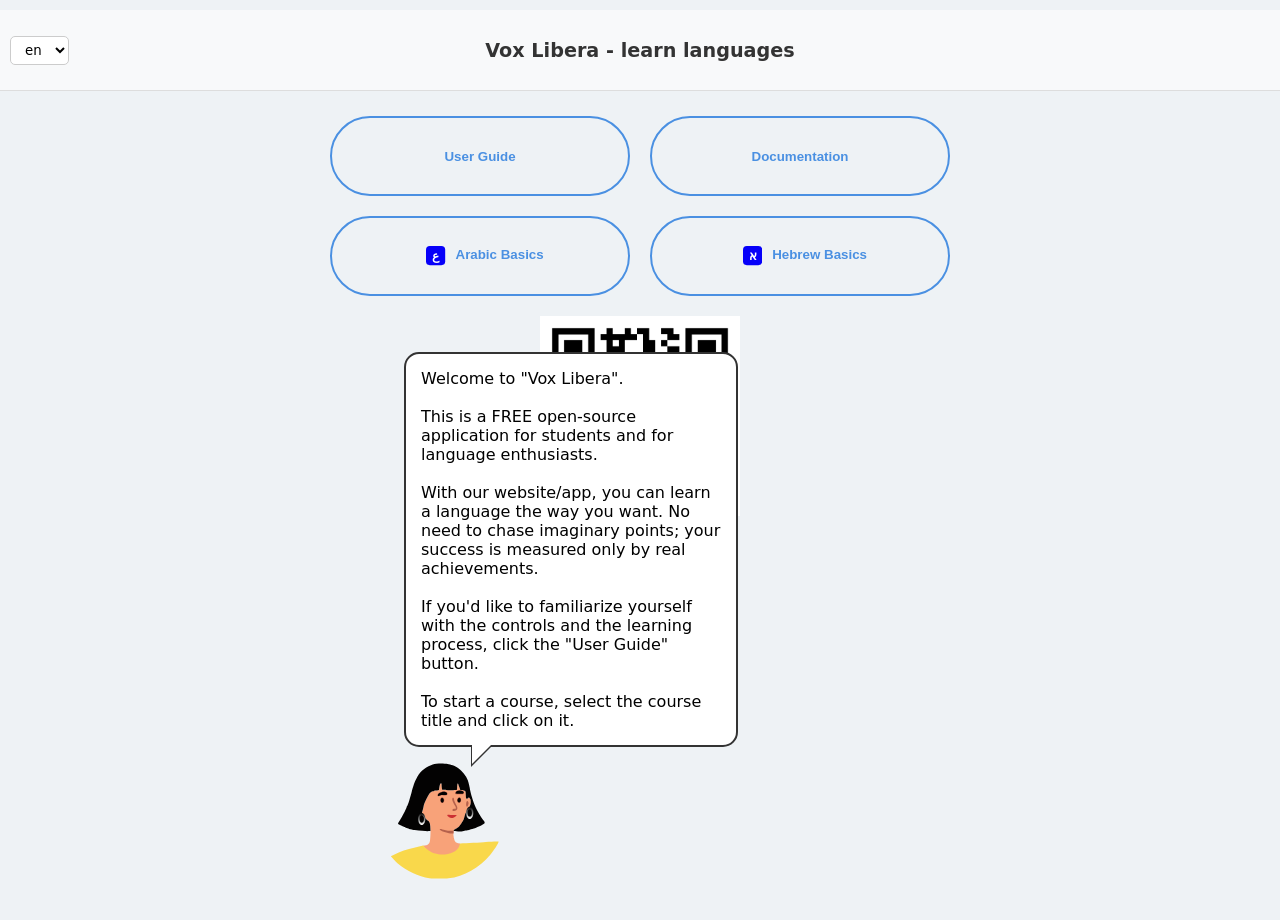
==== commit b48225ca: "reveal QR-code on mobile screens;" ====
--- a/index.html
+++ b/index.html
@@ -32,7 +32,7 @@
         </div>
       </div>
 
-        <img src="img/vox_libera_qr.png" style="width: 200px;">
+        <img id="qr-code" src="img/vox_libera_qr.png" style="width: 200px;">
 
     </main>
 
--- a/style.css
+++ b/style.css
@@ -26,6 +26,15 @@
    background-color: #eef2f5;
 }
 
+/* By default all is visible */
+.online-only {
+    display: block;
+}
+
+body.offline .online-only {
+    display: none !important;
+}
+
 /* Styles for any RTL lanugage (Arabic, Hebrew, Farsi) */
 [dir="rtl"] {
     font-family: 'Noto Sans Arabic', sans-serif;
@@ -91,6 +100,8 @@
 }
 
 .top-nav {
+    justify-content: center;
+    text-align: center;
     display: flex;
     flex-direction: column;
     height: auto;
@@ -757,6 +768,12 @@
     gap: 10px;
 }
 
+#recap-title {
+    text-align: center;
+    font-weight: bold;
+    font-size: x-large;
+}
+
 #current-topic-name {
     margin: 0;
     font-size: 1.1rem;
--- a/common_style.css
+++ b/common_style.css
@@ -78,6 +78,19 @@
     left: 1vw; 
 }
 
+#qr-code {
+    display: block;
+    margin: 0 auto;
+}
+
+@media (width <= 430px) {
+    #qr-code {
+        padding-bottom: 130px; 
+        display: block;
+        margin: 0 auto;
+    }
+}
+
 @media (width >= 601px) {
     #narrator-container {
         left: 30vw;
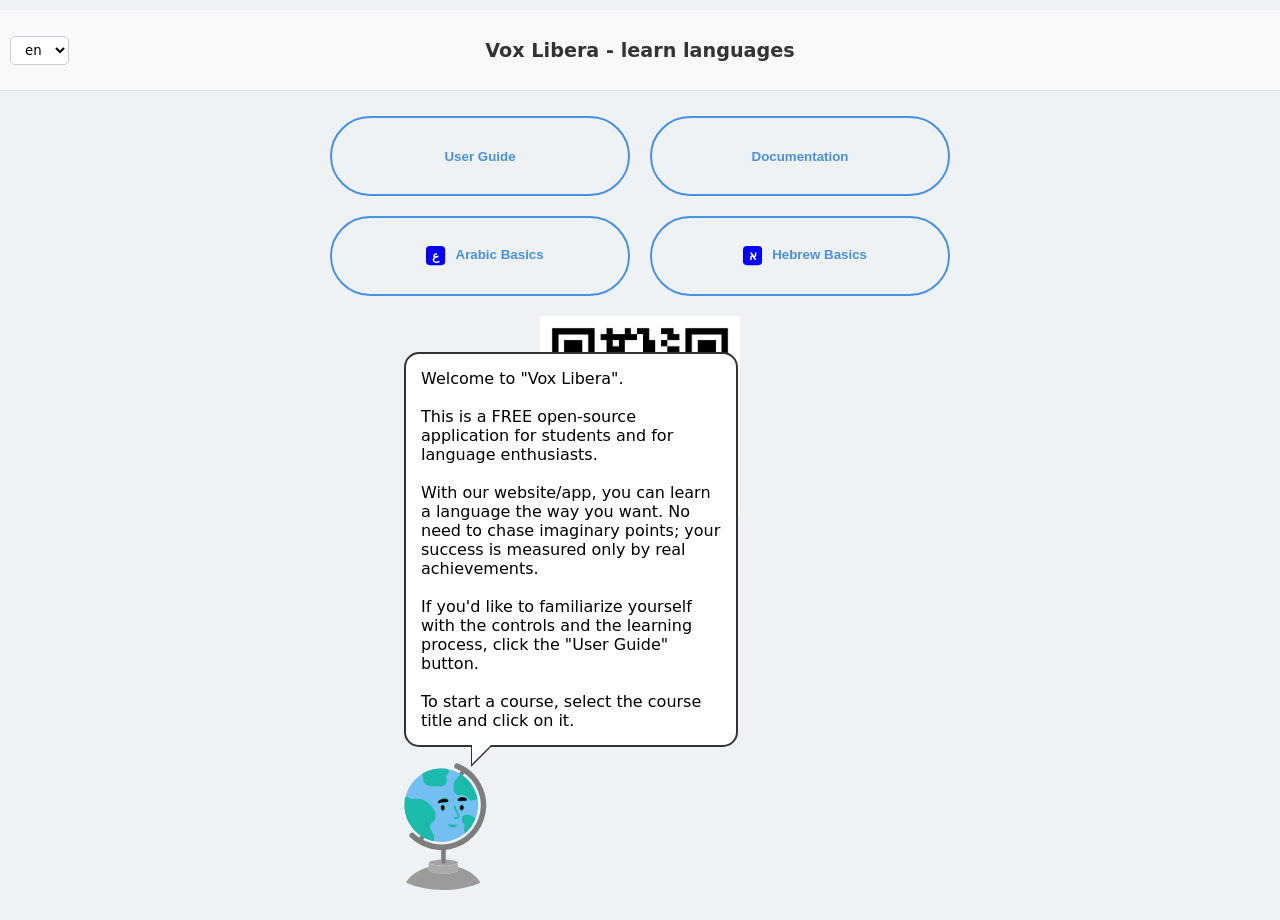
==== commit 1ba2e479: "automatic replacement of smilies with images;" ====
--- a/index.html
+++ b/index.html
@@ -21,7 +21,7 @@
     </nav>
     <main id="app-container">
 
-      <div class="" id="aboutScreen">
+      <div id="about-screen">
         <div class="course-selector" id="course-selector">
 
           <button data-i18n="main|user-guide" class="course-btn" onclick="location.href='user_guide.html'">User Guide</button>
@@ -32,14 +32,13 @@
         </div>
       </div>
 
-        <img id="qr-code" src="img/vox_libera_qr.png" style="width: 200px;">
+      <img id="qr-code" src="img/vox_libera_qr.png">
 
     </main>
 
     <div id="narrator-container">
       <div id="speech-bubble" class="hidden">
-        <div id="bubble-text">
-        </div>
+        <div id="bubble-text"></div>
         <div class="bubble-tail"></div>
       </div>
 
@@ -52,6 +51,9 @@
     <script src="js/i18n.js?ver=2-7" defer></script>
     <script src="js/locales.js?ver=2-7" defer></script>
     <script src="js/main.js?ver=2-7" defer></script>
+    <script>
+      document.replaceSmiliesWithImages = replaceSmiliesWithImages;
+    </script>
 
 </body>
 </html>
--- a/style.css
+++ b/style.css
@@ -26,15 +26,6 @@
    background-color: #eef2f5;
 }
 
-/* By default all is visible */
-.online-only {
-    display: block;
-}
-
-body.offline .online-only {
-    display: none !important;
-}
-
 /* Styles for any RTL lanugage (Arabic, Hebrew, Farsi) */
 [dir="rtl"] {
     font-family: 'Noto Sans Arabic', sans-serif;
@@ -125,6 +116,20 @@
     gap: 10px;
 }
 
+.full-width {
+    width: 100%;
+}
+
+.menu-btn-icon {
+    font-size: larger;
+}
+
+#user-avatar {
+    width: 32px;
+    height: 32px;
+    border-radius: 50%;
+}
+
 #title {
     white-space: nowrap;
     overflow: hidden;
@@ -133,6 +138,102 @@
     min-width: 0;
     font-weight: bold;
     padding: 0 10px;
+}
+
+.toolbar-btn {
+    border-width: 1px;
+    min-height: 1.8rem;
+    border-radius: 3px;
+    font-size: larger;
+}
+
+.text-with-icon {
+    display: inline-flex;
+    align-items: center;
+    justify-content: center;
+    gap: 5px;
+}
+
+.smiley-icon {
+  height: 1em;  /* same as a text */
+  width: auto;  /* automatic adjustment */
+  vertical-align: -0.15em;
+  margin: 0 0.1em;
+}
+
+.toolbar-btn,
+.menu-btn-icon {
+    display: inline-flex;
+    align-items: center;
+    justify-content: center;
+    border: 1px solid #ccc;
+    background: white;
+    border-radius: 3px;
+    min-height: 1.8rem;
+    padding: 0 10px;
+    font-size: larger;
+    cursor: pointer;
+    transition: all 0.2s ease;
+}
+
+.toolbar-btn:hover,
+.menu-btn-icon:hover {
+    border-color: var(--primary);
+    color: var(--primary);
+    background: #f8faff;
+}
+
+.settings-toggle-wrapper {
+    position: relative;
+    display: flex;
+    align-items: center;
+    z-index: 1;
+}
+
+.gear-btn {
+    position: relative;
+    z-index: 2;
+}
+
+.top-settings-panel {
+    position: absolute;
+    top: 50%;
+    right: calc(100% + 5px);
+    display: flex;
+    gap: 5px;
+    padding: 7px;
+    padding-left: 12px;
+    background: rgb(255 255 255 / 98%);
+    border: none;
+    border-radius: 0;
+    box-shadow: none;
+    white-space: nowrap;
+    transform-origin: right center;
+    transition: opacity 0.2s ease, visibility 0.2s ease, transform 0.2s ease;
+    z-index: 1;
+    transform: translateY(-50%) translateX(0) scale(1);
+}
+
+.top-settings-panel.hidden {
+    opacity: 0;
+    visibility: hidden;
+    pointer-events: none;
+    transform: translateY(-50%) translateX(10px) scale(0.95);
+}
+
+.top-settings-panel:not(.hidden) {
+    opacity: 1;
+    visibility: visible;
+    pointer-events: auto;
+    transform: translateY(-50%) translateX(0) scale(1);
+}
+
+@media (width <= 420px) {
+    .top-settings-panel {
+        align-items: stretch;
+        right: 0;
+        min-width: 200px;
+    }
 }
 
 @media (width <= 360px) {
@@ -947,21 +1048,6 @@
     color: var(--primary);
 }
 
-.btn-reset {
-    background: none;
-    border: none;
-    color: var(--error-color);
-    cursor: pointer;
-    font-size: 0.75rem;
-    padding: 2px 5px;
-    opacity: 0.8;
-}
-
-.btn-reset:hover {
-    opacity: 1;
-    text-decoration: underline;
-}
-
 .nav-controls {
     display: flex;
     justify-content: space-between;
@@ -1090,6 +1176,10 @@
   height: 0;
 }
 
+#qr-code {
+  width: 200px;
+}
+
 .slider {
     position: absolute;
     cursor: pointer;
@@ -1115,17 +1205,6 @@
 
 input:checked + .slider::before { transform: translateX(24px); }
 
-.reset-btn {
-    width: 100%;
-    padding: 12px;
-    background: #fff0f0;
-    color: #ff4b4b;
-    border: 1px solid #fcc;
-    border-radius: 10px;
-    font-weight: bold;
-    cursor: pointer;
-}
-
 .drawer-footer {
     margin-top: auto;
     padding: 20px;
@@ -1223,13 +1302,6 @@
     cursor: pointer;
     color: var(--primary-color);
     padding: 0 5px;
-}
-
-.toolbar-btn {
-    border-width: 1px;
-    min-height: 1.8rem;
-    border-radius: 3px;
-    font-size: larger;
 }
 
 .course-selector {
--- a/common_style.css
+++ b/common_style.css
@@ -106,6 +106,15 @@
     cursor: pointer;
 }
 
+#narrator-wrapper.narrator-wake {
+    animation: narrator-wake 0.2s ease-in-out;
+}
+
+@keyframes narrator-wake {
+    0%, 100% { transform: translateY(0); }
+    50% { transform: translateY(-11px); }
+}
+
 #speech-bubble {
     position: absolute;
     bottom: 110%;
@@ -118,7 +127,57 @@
     padding: 15px;
     pointer-events: all;
     cursor: pointer;
-    transition: opacity 0.3s ease-in-out, transform 0.3s ease-out;
+    transition: opacity 0.3s ease-in-out, transform 0.3s ease-out, min-width 0.3s ease-out, max-width 0.3s ease-out;
+    animation: bubble-glow 2s infinite;
+}
+
+#speech-bubble.bubble-minimized {
+    min-width: 80px;
+    max-width: 150px;
+    text-align: center;
+    padding: 12px 10px;
+    animation: none;
+    box-shadow: none;
+}
+
+#speech-bubble.bubble-minimized .bubble-ellipsis {
+    display: inline-flex;
+    justify-content: center;
+    align-items: center;
+    gap: 0.2em;
+    font-size: 1.6em;
+    font-weight: bold;
+    line-height: 1;
+}
+
+#speech-bubble.bubble-minimized .bubble-ellipsis span {
+    display: inline-block;
+    animation: bubble-ellipsis-wave 1.2s ease-in-out infinite;
+}
+
+#speech-bubble.bubble-minimized .bubble-ellipsis span:nth-child(1) {
+    animation-delay: 0s;
+}
+
+#speech-bubble.bubble-minimized .bubble-ellipsis span:nth-child(2) {
+    animation-delay: 0.12s;
+}
+
+#speech-bubble.bubble-minimized .bubble-ellipsis span:nth-child(3) {
+    animation-delay: 0.24s;
+}
+
+@keyframes bubble-ellipsis-wave {
+    0%, 100% { transform: translateY(0); }
+    25% { transform: translateY(-0.35em); }
+    50% { transform: translateY(0.175em); }
+    75% { transform: translateY(-0.175em); }
+}
+
+@keyframes bubble-glow {
+    0%   { box-shadow: 0 0 0 0 rgb(52 152 219 / 70%); }
+    70%  { box-shadow: 0 0 0 10px rgb(52 152 219 / 0%); }
+    100% { box-shadow: 0 0 0 0 rgb(52 152 219 / 0%); }
 }
 
 #narrator-svg {
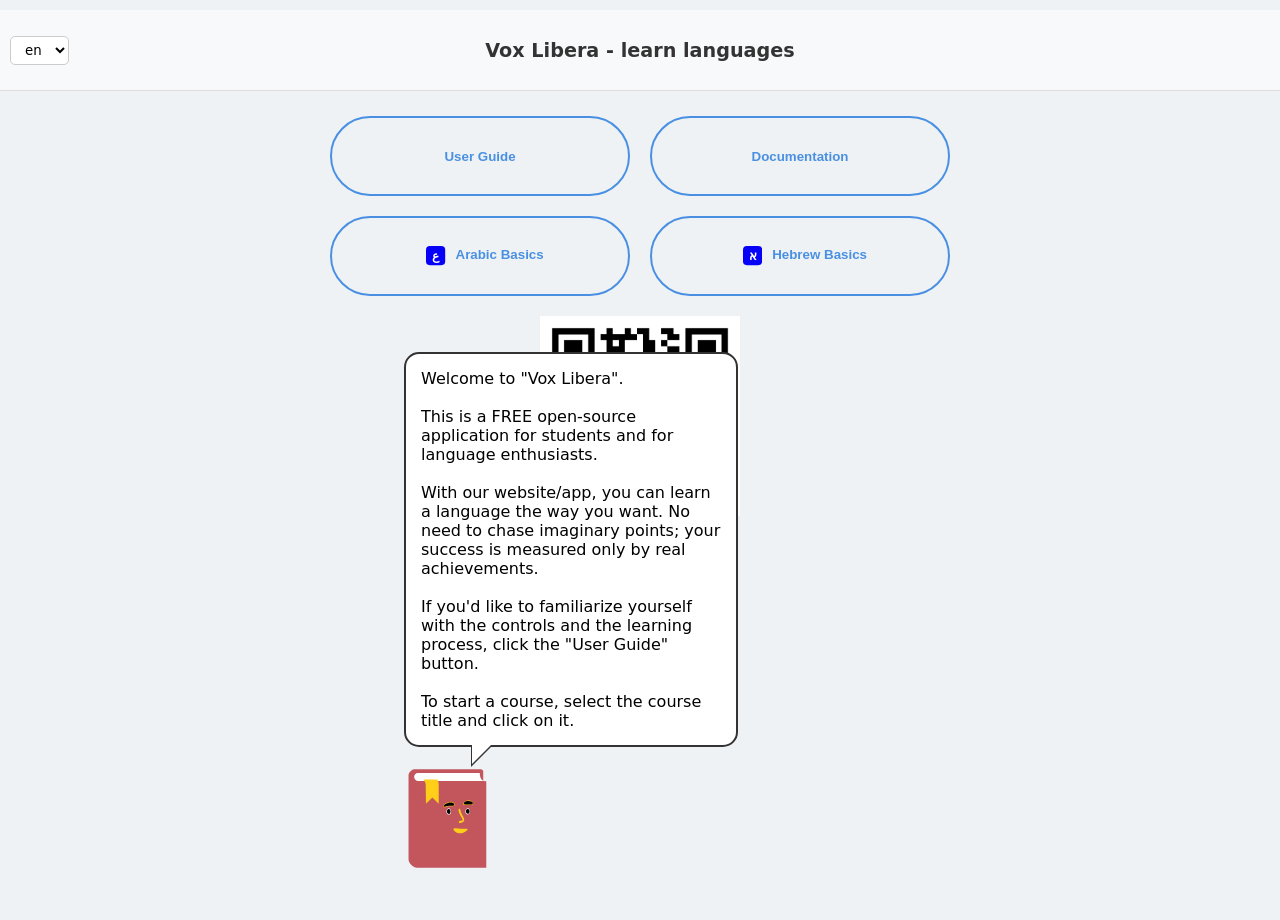
==== commit 7dcd3974: "improve code style; explicit import/export in code;" ====
--- a/index.html
+++ b/index.html
@@ -52,7 +52,7 @@
     <script src="js/locales.js?ver=2-7" defer></script>
     <script src="js/main.js?ver=2-7" defer></script>
     <script>
-      document.replaceSmiliesWithImages = replaceSmiliesWithImages;
+      /* document.replaceSmiliesWithImages = replaceSmiliesWithImages; */
     </script>
 
 </body>
--- a/style.css
+++ b/style.css
@@ -10,6 +10,9 @@
     --text-color: #4b4b4b;
     --border-color: #888;
     --light-border-color: #E5E5E5;
+    --card-background: #E5E5E5;
+    --selected-background: #CBDEFE;
+    --locked-color: #888;
     --app-scale: 1;
     --font-multiplier: 1; /* language-dependent font multiplier */
 }
@@ -35,7 +38,7 @@
 
 /* Specific language styles */
 [lang="ar"] {
-    --font-multiplier: 1.8; /* Due to script-spyle Arabic is shown a bit smaller than Latin */
+    --font-multiplier: 1.6; /* Due to script-spyle Arabic is shown a bit smaller than Latin */
 }
 
 [lang="ru"] {
@@ -109,6 +112,21 @@
     margin: 0 auto;
 }
 
+.progress-header-wrapper {
+    position: relative;
+    padding-top: 2px;
+    padding-bottom: 2px;
+}
+
+.progress-header {
+    position: absolute;
+    bottom: 0;
+    left: 0;
+    height: 3px;
+    background: var(--primary-color);
+    transition: width 0.3s ease;
+}
+
 .nav-row {
     display: flex;
     align-items: center;
@@ -154,9 +172,13 @@
     gap: 5px;
 }
 
-.smiley-icon {
+#user-profile-block {
+    padding-top: 8px;
+}
+
+.emoji-icon {
   height: 1em;  /* same as a text */
-  width: auto;  /* automatic adjustment */
+  width: 1em;
   vertical-align: -0.15em;
   margin: 0 0.1em;
 }
@@ -331,11 +353,9 @@
 
 .mode-toggle {
   cursor: pointer;
-  border: 3px solid var(--border-color);
   color: var(--border-color);
-  border-radius: 5px;
   margin: 5px;
-  font-size: 1.2rem;
+  padding: 0.7rem;
   display: inline-flex;
   align-items: center;
   justify-content: center;}
@@ -349,6 +369,10 @@
 .card-controls {
     display: flex;
     justify-content: center;
+    gap: 12px;
+    padding: 16px 0;
+    align-items: center;
+    width: 100%;
 }
 
 .nav-btn {
@@ -375,7 +399,7 @@
 
 .action-btn {
     cursor: pointer;
-    margin: 0 10px 10px 0;
+    margin: 0;
     padding: 15px 25px;
     border-radius: 30px;
     border: solid 3px;
@@ -393,6 +417,21 @@
     color: var(--error-color);
 }
 
+.btn-reset {
+    border-color: var(--error-color);
+    color: var(--error-color);
+    border-width: 1px;
+    border-style: solid;
+    padding: 8px;
+    border-radius: 6px;
+    cursor: pointer;
+}
+
+.card-controls .action-btn {
+  flex: 0 0 auto;
+  min-width: 140px;
+}
+
 .row-btn {
   margin-top: 10px;
 }
@@ -400,7 +439,6 @@
 .target-text {
   font-size: calc(1.3rem * var(--app-scale) * var(--font-multiplier));
   color: var(--text-color);
-  margin-bottom: 10px;
 }
 
 .user-text {
@@ -659,16 +697,24 @@
     border-width: thick;
 }
 
+.two-button-bar {
+    display: flex;
+    gap: 4%;        /* between buttons */
+}
+
 .sent-action-bar {
     display: flex;
-    gap: 10px;        /* between buttons */
+    gap: 4%;        /* between buttons */
     width: 100%;
     align-items: stretch;
 }
 
+.sent-action-bar .action-btn {
+    max-width: 48%;
+}
+
 .sent-btn-giveup {
-    flex: 0 0 auto;   /* use exact width */
-    margin-left: 10px;
+    flex: 1;
     padding: 10px 15px;
 }
 
@@ -683,6 +729,7 @@
     border-radius: 15px;
     padding: 15px 30px;
     margin-bottom: 20px;
+    margin-top: 20px;
     font-size: 1.8rem;
     min-height: 80px;	
     display: flex;
@@ -700,7 +747,7 @@
     border: 2px solid var(--light-border-color);
     border-bottom: 4px solid var(--light-border-color);
     border-radius: 12px;
-    max-height: 2.5rem;
+    flex-direction: column;
     padding: 5px;
     margin: 5px;
     cursor: pointer;
@@ -724,6 +771,15 @@
     flex-direction: column;
     align-items: center;
     justify-content: center;
+}
+
+#sorting-question-container {
+    font-size: x-large;
+}
+
+#recap-subtitle {
+    text-align: center;
+    font-size: x-large;
 }
 
 .options-grid {
@@ -869,10 +925,32 @@
     gap: 10px;
 }
 
+#current-course-name {
+    color: #888;
+    margin: 0;
+    font-size: 1.1rem;
+    padding-right: 10px;
+    padding-top: 7px;
+    padding-left: 20px;
+    flex: 1;
+    white-space: nowrap;
+    overflow: hidden;
+    border-top: none;
+    border-bottom: none;
+}
+
+#recap-summary {
+  margin-bottom: 8px;
+}
+
 #recap-title {
     text-align: center;
     font-weight: bold;
     font-size: x-large;
+}
+
+.next-screen-btn {
+    margin-bottom: 8px;
 }
 
 #current-topic-name {
@@ -1055,7 +1133,7 @@
     margin-top: 10px;
 }
 
-.nav-arrow {
+.nav-pair-button {
     border: 1px solid #ddd;
     border-radius: 6px;
     background: white;
@@ -1099,10 +1177,12 @@
 .drawer h3 {
   font-size: 14px;
   color: #888;
-  text-transform:
-  uppercase;
+  text-transform: uppercase;
   border-top: medium dotted black;
+  border-bottom: 1px solid rgb(238 238 238);
   padding-top: 20px;
+  padding-bottom: 20px;
+  width: 100%;
 }
 
 .setting-group {
@@ -1208,7 +1288,6 @@
 .drawer-footer {
     margin-top: auto;
     padding: 20px;
-    border-top: 1px solid #eee;
 }
 
 .github-link {
@@ -1269,6 +1348,66 @@
     animation: burst 0.4s ease-out;
     border-color: var(--primary) !important;
 }
+
+/* course map */
+
+#course-map {
+    padding-bottom: 0;
+}
+
+.course-map-card {
+    display: block;
+    justify-content: space-between;
+    align-items: center;
+    padding: 15px;
+    background: var(--card-background);
+    border: none;
+    border-radius: 15px;
+    cursor: pointer;
+    margin-top: 10px;
+    margin-bottom: 10px;
+}
+
+.course-map-card.active {
+    border: 4px solid var(--primary-color);
+    background: var(--selected-background);
+}
+
+.topic-progress-icon {
+    color: white;
+    width: 2rem;
+    height: 2rem;
+    padding: 4px;
+    font-size: 1.4rem;
+    justify-content: center;
+    align-items: center;
+    text-align: center;
+    border-radius: 50%;
+    display: inline-block;
+    margin-right: 8px;
+}
+
+.topic-progress-icon.active {
+    background: var(--primary-color);
+}
+
+.topic-progress-icon.completed {
+    background: green;
+}
+
+.topic-progress-icon.locked {
+    background: var(--locked-color);
+}
+
+.course-map-icon {
+    vertical-align: top;
+}
+
+.course-map-text {
+    display: inline-block;
+}
+
+/* search input */
 
 .search-container {
     display: flex;
